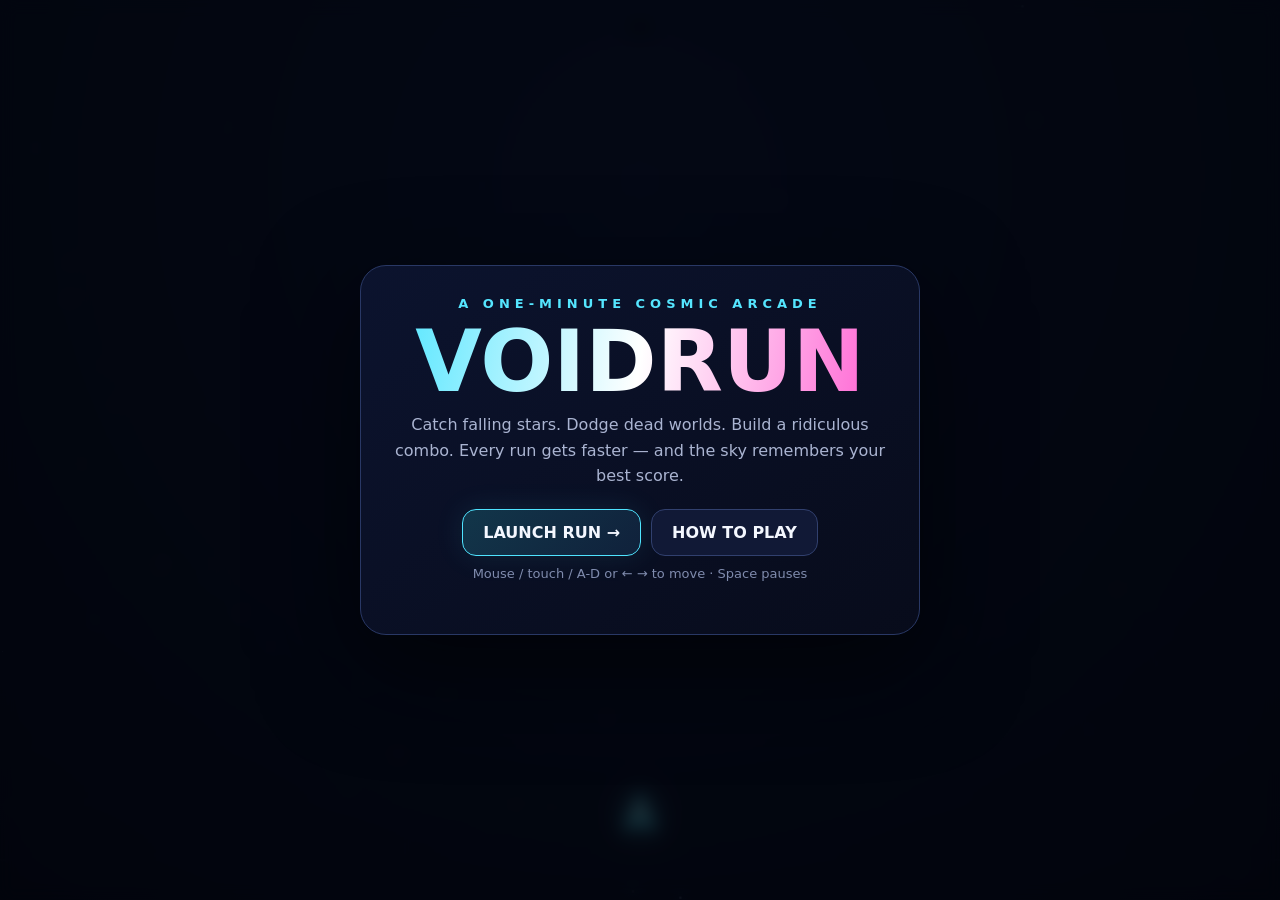
==== game/index.html @ e2cf2a39 "Add VOIDRUN browser game for GitHub Pages" ====
<!doctype html>
<html lang="en">
<head>
<meta charset="utf-8">
<meta name="viewport" content="width=device-width,initial-scale=1,maximum-scale=1,user-scalable=no">
<meta name="theme-color" content="#050816">
<title>VOIDRUN — Catch the Falling Sky</title>
<style>
:root{--bg:#050816;--panel:#0b1024;--line:#202b52;--text:#f4f7ff;--muted:#8994b8;--cyan:#55e6ff;--pink:#ff5fd2;--gold:#ffd166;--good:#61ff9a;}
*{box-sizing:border-box}html,body{margin:0;width:100%;height:100%;overflow:hidden;background:var(--bg);color:var(--text);font-family:Inter,ui-sans-serif,system-ui,-apple-system,Segoe UI,sans-serif;touch-action:none}button{font:inherit;color:inherit}
body{background:radial-gradient(circle at 50% 15%,#14214d 0,#080d21 35%,#050816 75%)}
canvas{position:fixed;inset:0;width:100%;height:100%}
#hud{position:fixed;inset:0;pointer-events:none;padding:18px;display:flex;justify-content:space-between;align-items:flex-start}
.stats{display:flex;gap:10px;flex-wrap:wrap}.stat{background:#080d1ddd;border:1px solid #24315b;border-radius:14px;padding:9px 13px;min-width:92px;backdrop-filter:blur(10px)}.stat small{display:block;color:var(--muted);font-size:10px;text-transform:uppercase;letter-spacing:1.5px}.stat b{font-size:18px}.right{text-align:right}.combo{color:var(--gold)}
#pause{pointer-events:auto;border:1px solid #31406e;background:#0a1025dd;border-radius:12px;padding:9px 12px;cursor:pointer}#pause:hover{border-color:var(--cyan)}
#overlay{position:fixed;inset:0;display:grid;place-items:center;padding:20px;background:#02040bd0;backdrop-filter:blur(8px);z-index:5}.card{width:min(560px,100%);background:linear-gradient(145deg,#0c1430f5,#080c1cf5);border:1px solid #293865;border-radius:26px;padding:30px;box-shadow:0 30px 100px #0008;text-align:center}.logo{font-weight:900;letter-spacing:5px;font-size:13px;color:var(--cyan)}h1{font-size:clamp(44px,11vw,86px);line-height:.9;margin:12px 0;background:linear-gradient(100deg,var(--cyan),#fff,var(--pink));-webkit-background-clip:text;color:transparent}h2{font-size:28px;margin:5px 0 10px}p{color:#aab4d1;line-height:1.6;margin:8px 0 20px}.tip{font-size:13px;color:#7f8bad}.buttons{display:flex;gap:10px;justify-content:center;flex-wrap:wrap}.btn{pointer-events:auto;border:1px solid #31406e;background:#111936;padding:13px 20px;border-radius:14px;font-weight:800;cursor:pointer}.btn.primary{border-color:#4fe4ff;background:linear-gradient(135deg,#12364a,#10213b);box-shadow:0 0 30px #55e6ff18}.btn:hover{transform:translateY(-1px);filter:brightness(1.15)}
#shop{display:none;position:fixed;right:18px;top:78px;width:min(330px,calc(100% - 36px));background:#080d1eee;border:1px solid #293865;border-radius:18px;padding:14px;z-index:4;backdrop-filter:blur(12px)}#shop h3{margin:2px 0 12px}.upgrade{display:flex;justify-content:space-between;align-items:center;gap:10px;padding:11px;border:1px solid #202d55;border-radius:13px;margin:7px 0;background:#0b1128}.upgrade small{display:block;color:var(--muted)}.upgrade button{border:1px solid #3c4d80;background:#111a38;border-radius:9px;padding:8px 10px;cursor:pointer}.upgrade button:disabled{opacity:.35;cursor:not-allowed}
#toast{position:fixed;left:50%;bottom:34px;transform:translate(-50%,20px);opacity:0;background:#0c1430ee;border:1px solid #344678;border-radius:999px;padding:10px 17px;z-index:8;transition:.25s;pointer-events:none}#toast.show{opacity:1;transform:translate(-50%,0)}
#mission{position:fixed;left:50%;top:18px;transform:translateX(-50%);font-size:12px;color:#9eabcc;background:#080d1dcc;border:1px solid #202d55;padding:8px 13px;border-radius:999px;z-index:2;pointer-events:none}.hidden{display:none!important}
@media(max-width:600px){#hud{padding:10px}.stat{min-width:74px;padding:7px 9px}.stat b{font-size:15px}.right{display:none}.card{padding:24px 18px}}
</style>
</head>
<body>
<canvas id="game"></canvas>
<div id="mission"></div>
<div id="hud" class="hidden">
 <div class="stats">
  <div class="stat"><small>Score</small><b id="score">0</b></div>
  <div class="stat"><small>Shards</small><b id="shards">0</b></div>
  <div class="stat"><small>Combo</small><b class="combo" id="combo">x1</b></div>
 </div>
 <div class="stats right">
  <div class="stat"><small>Best</small><b id="best">0</b></div>
  <button id="pause">Ⅱ</button>
 </div>
</div>
<div id="shop">
 <h3>⚡ Ship upgrades</h3>
 <div class="upgrade"><div><b>Magnet</b><small id="magText">pulls nearby shards</small></div><button id="magBtn"></button></div>
 <div class="upgrade"><div><b>Thrusters</b><small id="speedText">move faster</small></div><button id="speedBtn"></button></div>
 <div class="upgrade"><div><b>Shield</b><small id="shieldText">survive one asteroid</small></div><button id="shieldBtn"></button></div>
 <button class="btn" id="closeShop" style="width:100%;margin-top:7px">CLOSE</button>
</div>
<div id="overlay">
 <div class="card" id="menu">
  <div class="logo">A ONE-MINUTE COSMIC ARCADE</div><h1>VOIDRUN</h1>
  <p>Catch falling stars. Dodge dead worlds. Build a ridiculous combo. Every run gets faster — and the sky remembers your best score.</p>
  <div class="buttons"><button class="btn primary" id="start">LAUNCH RUN →</button><button class="btn" id="how">HOW TO PLAY</button></div>
  <p class="tip">Mouse / touch / A-D or ← → to move · Space pauses</p>
 </div>
 <div class="card hidden" id="howCard">
  <h2>How to play</h2><p>Move the little ship at the bottom. Collect <b style="color:#ffd166">gold stars</b> for points and <b style="color:#55e6ff">blue shards</b> for upgrades. Keep collecting without missing to grow your combo.</p><p>Pink comets are worth a lot. Red asteroids end the run unless your shield saves you. The longer you survive, the stranger the sky gets.</p><div class="buttons"><button class="btn primary" id="back">GOT IT</button></div>
 </div>
 <div class="card hidden" id="gameover">
  <div class="logo">RUN COMPLETE</div><h2 id="finalTitle">VOID COLLAPSED</h2><p id="finalStats"></p><div class="buttons"><button class="btn primary" id="again">RUN IT BACK →</button><button class="btn" id="gameShop">UPGRADES</button></div>
 </div>
</div>
<div id="toast"></div>
<script>
(() => {
'use strict';
const c=document.getElementById('game'),ctx=c.getContext('2d');
const $=id=>document.getElementById(id);
let W=innerWidth,H=innerHeight,dpr=1;
function resize(){dpr=Math.min(devicePixelRatio||1,2);W=innerWidth;H=innerHeight;c.width=W*dpr;c.height=H*dpr;c.style.width=W+'px';c.style.height=H+'px';ctx.setTransform(dpr,0,0,dpr,0,0)}addEventListener('resize',resize);resize();
const saved=JSON.parse(localStorage.getItem('voidrun-save')||'null')||{best:0,shards:0,up:{mag:0,speed:0,shield:0}};
let state='menu',score=0,runShards=0,combo=1,comboTimer=0,time=0,last=0,spawn=0,shake=0,flash=0,paused=false;
let ship={x:W/2,y:H-85,vx:0,r:18};let objects=[],particles=[],stars=[];let keys={left:false,right:false};
for(let i=0;i<130;i++)stars.push({x:Math.random()*W,y:Math.random()*H,z:.3+Math.random()*1.7,s:Math.random()*2+.4});
function save(){localStorage.setItem('voidrun-save',JSON.stringify(saved))}
function money(){return saved.shards+runShards}
function toast(t){$('toast').textContent=t;$('toast').classList.add('show');clearTimeout(toast.t);toast.t=setTimeout(()=>$('toast').classList.remove('show'),1600)}
function show(id){['menu','howCard','gameover'].forEach(x=>$(x).classList.add('hidden'));if(id)$(id).classList.remove('hidden')}
function reset(){score=0;runShards=0;combo=1;comboTimer=0;time=0;spawn=0;shake=0;flash=0;objects=[];particles=[];ship={x:W/2,y:H-85,vx:0,r:18};paused=false;updateHud()}
function start(){reset();state='play';$('overlay').style.display='none';$('hud').classList.remove('hidden');$('shop').style.display='none';last=performance.now();requestAnimationFrame(loop)}
function end(reason){state='over';saved.shards+=runShards;if(score>saved.best){saved.best=score;toast('NEW PERSONAL BEST ✦')}save();$('finalTitle').textContent=reason||'VOID COLLAPSED';$('finalStats').innerHTML=`<b>${score.toLocaleString()}</b> points · <b>${runShards}</b> shards · peak combo <b>x${combo}</b><br><span class="tip">Lifetime shards: ${saved.shards}</span>`;$('overlay').style.display='grid';show('gameover');$('hud').classList.add('hidden')}
function updateHud(){$('score').textContent=Math.floor(score).toLocaleString();$('shards').textContent=runShards;$('combo').textContent='x'+combo;$('best').textContent=saved.best.toLocaleString()}
function addParticle(x,y,color,n=8,pow=2){for(let i=0;i<n;i++){let a=Math.random()*Math.PI*2,v=Math.random()*pow+0.5;particles.push({x,y,vx:Math.cos(a)*v,vy:Math.sin(a)*v,life:1,color,size:Math.random()*3+1})}}
function spawnObject(){let r=Math.random(),type=r<.12?'comet':r<.27?'shard':r<.42?'asteroid':'star';let size=type==='asteroid'?17+Math.random()*12:type==='comet'?12:8+Math.random()*5;objects.push({type,x:25+Math.random()*(W-50),y:-35,size,vy:110+Math.random()*90+time*3,rot:Math.random()*7})}
function collect(o){let pts=o.type==='star'?10:o.type==='shard'?5: o.type==='comet'?50:0; if(o.type==='asteroid')return false;score+=pts*combo; if(o.type==='shard')runShards++; combo=Math.min(99,combo+1);comboTimer=2.2;addParticle(o.x,o.y,o.type==='comet'?'#ff5fd2':o.type==='shard'?'#55e6ff':'#ffd166',o.type==='comet'?20:10,3);flash=.12;return true}
function hit(){if(saved.up.shield>0){saved.up.shield=0;save();addParticle(ship.x,ship.y,'#61ff9a',30,5);flash=.35;shake=15;toast('SHIELD SAVED THE RUN');return}addParticle(ship.x,ship.y,'#ff5b6e',35,6);shake=25;end('SHIP LOST')}
function update(dt){time+=dt;let accel=1050*(1+saved.up.speed*.13);if(keys.left)ship.vx-=accel*dt;if(keys.right)ship.vx+=accel*dt;ship.vx*=Math.pow(.001,dt);ship.x+=ship.vx*dt;let lim=ship.r+5;ship.x=Math.max(lim,Math.min(W-lim,ship.x));
 spawn-=dt;let rate=Math.max(.18,.62-time*.0035);if(spawn<=0){spawn=rate;spawnObject();if(Math.random()<Math.min(.3,time/120))spawnObject()}
 for(let i=objects.length-1;i>=0;i--){let o=objects[i];o.y+=o.vy*dt;o.rot+=dt*2;let dx=o.x-ship.x,dy=o.y-ship.y,dist=Math.hypot(dx,dy),reach=ship.r+o.size+(o.type==='shard'?24*saved.up.mag:0);if(o.type==='shard'&&dist<80+saved.up.mag*28){o.x+=(ship.x-o.x)*dt*(2+saved.up.mag);o.y+=(ship.y-o.y)*dt*(2+saved.up.mag)}if(dist<reach){if(collect(o))objects.splice(i,1);else{objects.splice(i,1);hit();if(state!=='play')return}}else if(o.y>H+50){objects.splice(i,1);if(o.type!=='asteroid'){combo=Math.max(1,combo-2);comboTimer=0}}}
 if(comboTimer>0)comboTimer-=dt;else combo=Math.max(1,combo-1);flash=Math.max(0,flash-dt);shake*=Math.pow(.01,dt);for(let i=particles.length-1;i>=0;i--){let p=particles[i];p.x+=p.vx*dt*50;p.y+=p.vy*dt*50;p.vy+=.04;p.life-=dt*1.7;if(p.life<=0)particles.splice(i,1)}updateHud();
 if(Math.floor(time)%15===0&&Math.floor((time-dt)%15)!==Math.floor(time)){score+=combo*5;toast('SURVIVAL BONUS +'+combo*5)}
}
function draw(){ctx.save();if(shake>1)ctx.translate((Math.random()-.5)*shake,(Math.random()-.5)*shake);ctx.fillStyle='#050816';ctx.fillRect(-30,-30,W+60,H+60);
 let g=ctx.createRadialGradient(W/2,H*.2,10,W/2,H*.2,Math.max(W,H)*.8);g.addColorStop(0,'#111d46');g.addColorStop(1,'#050816');ctx.fillStyle=g;ctx.fillRect(-30,-30,W+60,H+60);
 for(const s of stars){s.y+=s.z*.18;if(s.y>H)s.y=0;ctx.globalAlpha=.25+s.z*.25;ctx.fillStyle='#b9c8ff';ctx.fillRect(s.x,s.y,s.s,s.s)}ctx.globalAlpha=1;
 ctx.strokeStyle='#182348';ctx.lineWidth=1;ctx.globalAlpha=.25;for(let y=H*.65;y<H;y+=55){ctx.beginPath();ctx.moveTo(0,y);ctx.lineTo(W,y);ctx.stroke()}ctx.globalAlpha=1;
 for(const o of objects){ctx.save();ctx.translate(o.x,o.y);ctx.rotate(o.rot);if(o.type==='star'){ctx.fillStyle='#ffd166';ctx.shadowBlur=18;ctx.shadowColor='#ffd166';star(0,0,o.size,5)}else if(o.type==='shard'){ctx.fillStyle='#55e6ff';ctx.shadowBlur=18;ctx.shadowColor='#55e6ff';ctx.beginPath();ctx.moveTo(0,-o.size);ctx.lineTo(o.size*.65,0);ctx.lineTo(0,o.size);ctx.lineTo(-o.size*.65,0);ctx.fill()}else if(o.type==='comet'){ctx.fillStyle='#ff5fd2';ctx.shadowBlur=25;ctx.shadowColor='#ff5fd2';ctx.beginPath();ctx.arc(0,0,o.size,0,7);ctx.fill();ctx.globalAlpha=.35;ctx.beginPath();ctx.moveTo(-o.size,0);ctx.lineTo(-o.size*5,0);ctx.lineWidth=o.size*.7;ctx.strokeStyle='#ff5fd2';ctx.stroke()}else{ctx.fillStyle='#d94d65';ctx.shadowBlur=14;ctx.shadowColor='#d94d65';ctx.beginPath();for(let i=0;i<8;i++){let a=i*Math.PI/4,r=o.size*(.75+Math.random()*.25);ctx.lineTo(Math.cos(a)*r,Math.sin(a)*r)}ctx.closePath();ctx.fill()}ctx.restore()}
 for(const p of particles){ctx.globalAlpha=Math.max(0,p.life);ctx.fillStyle=p.color;ctx.beginPath();ctx.arc(p.x,p.y,p.size*p.life,0,7);ctx.fill()}ctx.globalAlpha=1;
 // ship
 ctx.save();ctx.translate(ship.x,ship.y);let pulse=1+Math.sin(performance.now()/90)*.08;ctx.shadowBlur=25;ctx.shadowColor='#55e6ff';ctx.fillStyle='#55e6ff';ctx.beginPath();ctx.moveTo(0,-22*pulse);ctx.lineTo(17,16);ctx.lineTo(0,10);ctx.lineTo(-17,16);ctx.closePath();ctx.fill();ctx.fillStyle='#fff';ctx.beginPath();ctx.arc(0,-4,5,0,7);ctx.fill();ctx.fillStyle='#0b1632';ctx.beginPath();ctx.arc(0,-4,2,0,7);ctx.fill();ctx.restore();
 if(combo>1){ctx.font='800 16px system-ui';ctx.textAlign='center';ctx.fillStyle='#ffd166';ctx.fillText('COMBO x'+combo,W/2,H-28)}ctx.restore();if(flash){ctx.fillStyle=`rgba(255,255,255,${flash*.22})`;ctx.fillRect(0,0,W,H)}
}
function star(x,y,r,n){ctx.beginPath();for(let i=0;i<n*2;i++){let rr=i%2?r:r*.4,a=i*Math.PI/n-Math.PI/2;ctx.lineTo(x+Math.cos(a)*rr,y+Math.sin(a)*rr)}ctx.closePath();ctx.fill()}
function loop(now){if(state!=='play')return;let dt=Math.min(.033,(now-last)/1000);last=now;if(!paused)update(dt);draw();requestAnimationFrame(loop)}
function togglePause(){if(state!=='play')return;paused=!paused;toast(paused?'PAUSED':'RESUMED')}
function shop(){let s=saved.up;const costs={mag:25+50*s.mag,speed:35+60*s.speed,shield:100};$('shop').style.display='block';$('magText').textContent=`level ${s.mag} · bigger pull`;$('speedText').textContent=`level ${s.speed} · faster steering`;$('shieldText').textContent=s.shield?'READY':'single-use protection';for(const [id,key] of [['mag','mag'],['speed','speed'],['shield','shield']]){let b=$(id+'Btn');let cost=key==='shield'?100:costs[key];b.textContent=key==='shield'?(s.shield?'ACTIVE':'100 ✦'):(cost+' ✦');b.disabled=key==='shield'?s.shield>0:s[key]>=8||saved.shards<cost}}
function buy(k){let s=saved.up,c=k==='shield'?100:(k==='mag'?25+50*s.mag:35+60*s.speed);if(k==='shield'&&s.shield)return;if(saved.shards<c)return toast('Need '+c+' lifetime shards');saved.shards-=c;if(k==='shield')s.shield=1;else s[k]++;save();shop();toast('UPGRADE INSTALLED ✦')}
addEventListener('keydown',e=>{if(e.code==='ArrowLeft'||e.code==='KeyA')keys.left=true;if(e.code==='ArrowRight'||e.code==='KeyD')keys.right=true;if(e.code==='Space'){e.preventDefault();togglePause()}if(e.code==='Escape')$('shop').style.display='none'});addEventListener('keyup',e=>{if(e.code==='ArrowLeft'||e.code==='KeyA')keys.left=false;if(e.code==='ArrowRight'||e.code==='KeyD')keys.right=false});
let pointer=false;addEventListener('pointermove',e=>{if(state!=='play')return;pointer=true;ship.x+=(e.clientX-ship.x)*.18});
$('start').onclick=start;$('again').onclick=start;$('how').onclick=()=>show('howCard');$('back').onclick=()=>show('menu');$('pause').onclick=togglePause;$('gameShop').onclick=()=>{show('gameover');shop()};$('closeShop').onclick=()=>$('shop').style.display='none';$('magBtn').onclick=()=>buy('mag');$('speedBtn').onclick=()=>buy('speed');$('shieldBtn').onclick=()=>buy('shield');
$('gameover').addEventListener('click',e=>e.stopPropagation());
// Ambient preview
function menuLoop(){if(state==='menu'||state==='over'){draw();requestAnimationFrame(menuLoop)}}menuLoop();
})();
</script>
</body>
</html>
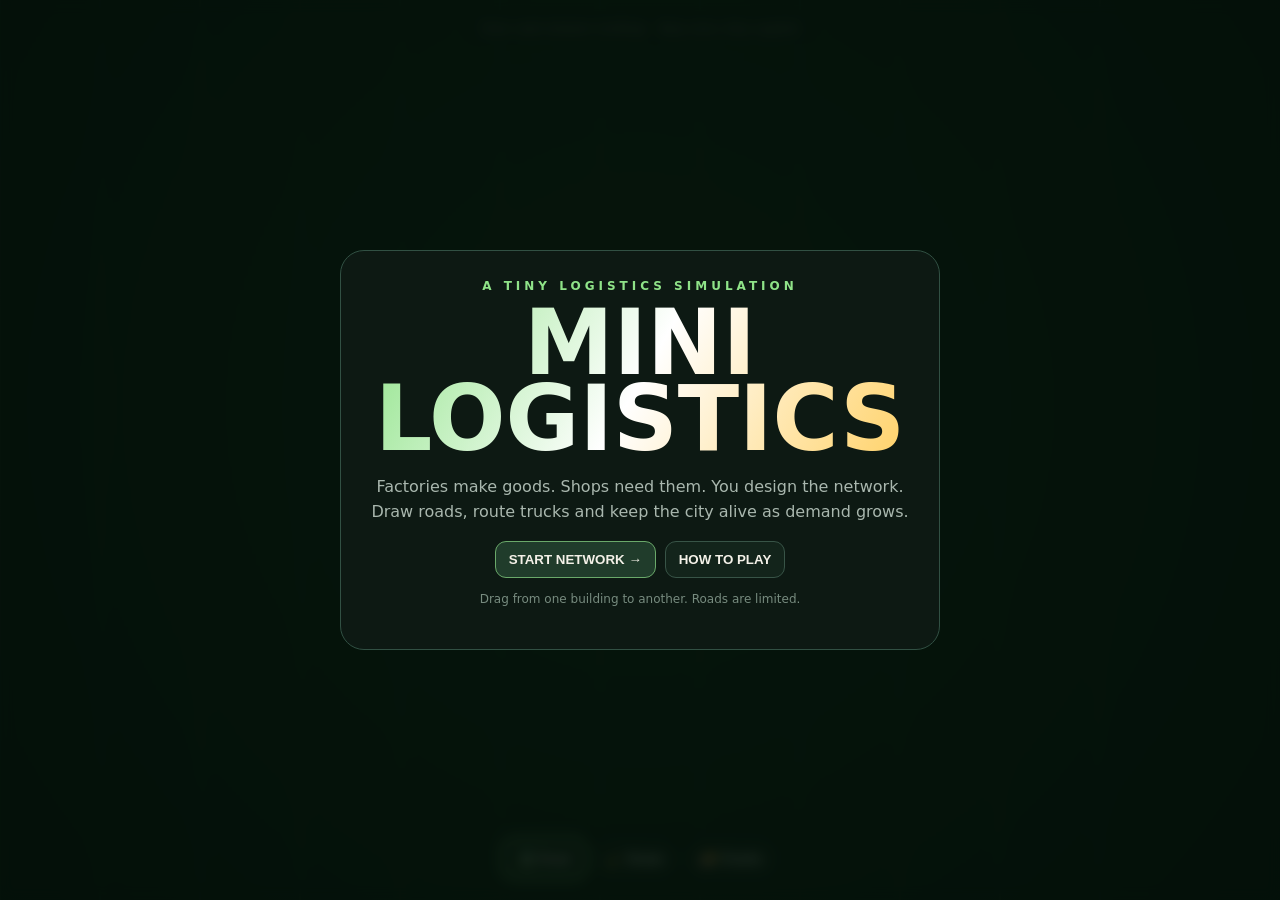
==== commit 4019726e: "Build Mini Logistics browser game" ====
--- a/game/index.html
+++ b/game/index.html
@@ -1,112 +1 @@
-<!doctype html>
-<html lang="en">
-<head>
-<meta charset="utf-8">
-<meta name="viewport" content="width=device-width,initial-scale=1,maximum-scale=1,user-scalable=no">
-<meta name="theme-color" content="#050816">
-<title>VOIDRUN — Catch the Falling Sky</title>
-<style>
-:root{--bg:#050816;--panel:#0b1024;--line:#202b52;--text:#f4f7ff;--muted:#8994b8;--cyan:#55e6ff;--pink:#ff5fd2;--gold:#ffd166;--good:#61ff9a;}
-*{box-sizing:border-box}html,body{margin:0;width:100%;height:100%;overflow:hidden;background:var(--bg);color:var(--text);font-family:Inter,ui-sans-serif,system-ui,-apple-system,Segoe UI,sans-serif;touch-action:none}button{font:inherit;color:inherit}
-body{background:radial-gradient(circle at 50% 15%,#14214d 0,#080d21 35%,#050816 75%)}
-canvas{position:fixed;inset:0;width:100%;height:100%}
-#hud{position:fixed;inset:0;pointer-events:none;padding:18px;display:flex;justify-content:space-between;align-items:flex-start}
-.stats{display:flex;gap:10px;flex-wrap:wrap}.stat{background:#080d1ddd;border:1px solid #24315b;border-radius:14px;padding:9px 13px;min-width:92px;backdrop-filter:blur(10px)}.stat small{display:block;color:var(--muted);font-size:10px;text-transform:uppercase;letter-spacing:1.5px}.stat b{font-size:18px}.right{text-align:right}.combo{color:var(--gold)}
-#pause{pointer-events:auto;border:1px solid #31406e;background:#0a1025dd;border-radius:12px;padding:9px 12px;cursor:pointer}#pause:hover{border-color:var(--cyan)}
-#overlay{position:fixed;inset:0;display:grid;place-items:center;padding:20px;background:#02040bd0;backdrop-filter:blur(8px);z-index:5}.card{width:min(560px,100%);background:linear-gradient(145deg,#0c1430f5,#080c1cf5);border:1px solid #293865;border-radius:26px;padding:30px;box-shadow:0 30px 100px #0008;text-align:center}.logo{font-weight:900;letter-spacing:5px;font-size:13px;color:var(--cyan)}h1{font-size:clamp(44px,11vw,86px);line-height:.9;margin:12px 0;background:linear-gradient(100deg,var(--cyan),#fff,var(--pink));-webkit-background-clip:text;color:transparent}h2{font-size:28px;margin:5px 0 10px}p{color:#aab4d1;line-height:1.6;margin:8px 0 20px}.tip{font-size:13px;color:#7f8bad}.buttons{display:flex;gap:10px;justify-content:center;flex-wrap:wrap}.btn{pointer-events:auto;border:1px solid #31406e;background:#111936;padding:13px 20px;border-radius:14px;font-weight:800;cursor:pointer}.btn.primary{border-color:#4fe4ff;background:linear-gradient(135deg,#12364a,#10213b);box-shadow:0 0 30px #55e6ff18}.btn:hover{transform:translateY(-1px);filter:brightness(1.15)}
-#shop{display:none;position:fixed;right:18px;top:78px;width:min(330px,calc(100% - 36px));background:#080d1eee;border:1px solid #293865;border-radius:18px;padding:14px;z-index:4;backdrop-filter:blur(12px)}#shop h3{margin:2px 0 12px}.upgrade{display:flex;justify-content:space-between;align-items:center;gap:10px;padding:11px;border:1px solid #202d55;border-radius:13px;margin:7px 0;background:#0b1128}.upgrade small{display:block;color:var(--muted)}.upgrade button{border:1px solid #3c4d80;background:#111a38;border-radius:9px;padding:8px 10px;cursor:pointer}.upgrade button:disabled{opacity:.35;cursor:not-allowed}
-#toast{position:fixed;left:50%;bottom:34px;transform:translate(-50%,20px);opacity:0;background:#0c1430ee;border:1px solid #344678;border-radius:999px;padding:10px 17px;z-index:8;transition:.25s;pointer-events:none}#toast.show{opacity:1;transform:translate(-50%,0)}
-#mission{position:fixed;left:50%;top:18px;transform:translateX(-50%);font-size:12px;color:#9eabcc;background:#080d1dcc;border:1px solid #202d55;padding:8px 13px;border-radius:999px;z-index:2;pointer-events:none}.hidden{display:none!important}
-@media(max-width:600px){#hud{padding:10px}.stat{min-width:74px;padding:7px 9px}.stat b{font-size:15px}.right{display:none}.card{padding:24px 18px}}
-</style>
-</head>
-<body>
-<canvas id="game"></canvas>
-<div id="mission"></div>
-<div id="hud" class="hidden">
- <div class="stats">
-  <div class="stat"><small>Score</small><b id="score">0</b></div>
-  <div class="stat"><small>Shards</small><b id="shards">0</b></div>
-  <div class="stat"><small>Combo</small><b class="combo" id="combo">x1</b></div>
- </div>
- <div class="stats right">
-  <div class="stat"><small>Best</small><b id="best">0</b></div>
-  <button id="pause">Ⅱ</button>
- </div>
-</div>
-<div id="shop">
- <h3>⚡ Ship upgrades</h3>
- <div class="upgrade"><div><b>Magnet</b><small id="magText">pulls nearby shards</small></div><button id="magBtn"></button></div>
- <div class="upgrade"><div><b>Thrusters</b><small id="speedText">move faster</small></div><button id="speedBtn"></button></div>
- <div class="upgrade"><div><b>Shield</b><small id="shieldText">survive one asteroid</small></div><button id="shieldBtn"></button></div>
- <button class="btn" id="closeShop" style="width:100%;margin-top:7px">CLOSE</button>
-</div>
-<div id="overlay">
- <div class="card" id="menu">
-  <div class="logo">A ONE-MINUTE COSMIC ARCADE</div><h1>VOIDRUN</h1>
-  <p>Catch falling stars. Dodge dead worlds. Build a ridiculous combo. Every run gets faster — and the sky remembers your best score.</p>
-  <div class="buttons"><button class="btn primary" id="start">LAUNCH RUN →</button><button class="btn" id="how">HOW TO PLAY</button></div>
-  <p class="tip">Mouse / touch / A-D or ← → to move · Space pauses</p>
- </div>
- <div class="card hidden" id="howCard">
-  <h2>How to play</h2><p>Move the little ship at the bottom. Collect <b style="color:#ffd166">gold stars</b> for points and <b style="color:#55e6ff">blue shards</b> for upgrades. Keep collecting without missing to grow your combo.</p><p>Pink comets are worth a lot. Red asteroids end the run unless your shield saves you. The longer you survive, the stranger the sky gets.</p><div class="buttons"><button class="btn primary" id="back">GOT IT</button></div>
- </div>
- <div class="card hidden" id="gameover">
-  <div class="logo">RUN COMPLETE</div><h2 id="finalTitle">VOID COLLAPSED</h2><p id="finalStats"></p><div class="buttons"><button class="btn primary" id="again">RUN IT BACK →</button><button class="btn" id="gameShop">UPGRADES</button></div>
- </div>
-</div>
-<div id="toast"></div>
-<script>
-(() => {
-'use strict';
-const c=document.getElementById('game'),ctx=c.getContext('2d');
-const $=id=>document.getElementById(id);
-let W=innerWidth,H=innerHeight,dpr=1;
-function resize(){dpr=Math.min(devicePixelRatio||1,2);W=innerWidth;H=innerHeight;c.width=W*dpr;c.height=H*dpr;c.style.width=W+'px';c.style.height=H+'px';ctx.setTransform(dpr,0,0,dpr,0,0)}addEventListener('resize',resize);resize();
-const saved=JSON.parse(localStorage.getItem('voidrun-save')||'null')||{best:0,shards:0,up:{mag:0,speed:0,shield:0}};
-let state='menu',score=0,runShards=0,combo=1,comboTimer=0,time=0,last=0,spawn=0,shake=0,flash=0,paused=false;
-let ship={x:W/2,y:H-85,vx:0,r:18};let objects=[],particles=[],stars=[];let keys={left:false,right:false};
-for(let i=0;i<130;i++)stars.push({x:Math.random()*W,y:Math.random()*H,z:.3+Math.random()*1.7,s:Math.random()*2+.4});
-function save(){localStorage.setItem('voidrun-save',JSON.stringify(saved))}
-function money(){return saved.shards+runShards}
-function toast(t){$('toast').textContent=t;$('toast').classList.add('show');clearTimeout(toast.t);toast.t=setTimeout(()=>$('toast').classList.remove('show'),1600)}
-function show(id){['menu','howCard','gameover'].forEach(x=>$(x).classList.add('hidden'));if(id)$(id).classList.remove('hidden')}
-function reset(){score=0;runShards=0;combo=1;comboTimer=0;time=0;spawn=0;shake=0;flash=0;objects=[];particles=[];ship={x:W/2,y:H-85,vx:0,r:18};paused=false;updateHud()}
-function start(){reset();state='play';$('overlay').style.display='none';$('hud').classList.remove('hidden');$('shop').style.display='none';last=performance.now();requestAnimationFrame(loop)}
-function end(reason){state='over';saved.shards+=runShards;if(score>saved.best){saved.best=score;toast('NEW PERSONAL BEST ✦')}save();$('finalTitle').textContent=reason||'VOID COLLAPSED';$('finalStats').innerHTML=`<b>${score.toLocaleString()}</b> points · <b>${runShards}</b> shards · peak combo <b>x${combo}</b><br><span class="tip">Lifetime shards: ${saved.shards}</span>`;$('overlay').style.display='grid';show('gameover');$('hud').classList.add('hidden')}
-function updateHud(){$('score').textContent=Math.floor(score).toLocaleString();$('shards').textContent=runShards;$('combo').textContent='x'+combo;$('best').textContent=saved.best.toLocaleString()}
-function addParticle(x,y,color,n=8,pow=2){for(let i=0;i<n;i++){let a=Math.random()*Math.PI*2,v=Math.random()*pow+0.5;particles.push({x,y,vx:Math.cos(a)*v,vy:Math.sin(a)*v,life:1,color,size:Math.random()*3+1})}}
-function spawnObject(){let r=Math.random(),type=r<.12?'comet':r<.27?'shard':r<.42?'asteroid':'star';let size=type==='asteroid'?17+Math.random()*12:type==='comet'?12:8+Math.random()*5;objects.push({type,x:25+Math.random()*(W-50),y:-35,size,vy:110+Math.random()*90+time*3,rot:Math.random()*7})}
-function collect(o){let pts=o.type==='star'?10:o.type==='shard'?5: o.type==='comet'?50:0; if(o.type==='asteroid')return false;score+=pts*combo; if(o.type==='shard')runShards++; combo=Math.min(99,combo+1);comboTimer=2.2;addParticle(o.x,o.y,o.type==='comet'?'#ff5fd2':o.type==='shard'?'#55e6ff':'#ffd166',o.type==='comet'?20:10,3);flash=.12;return true}
-function hit(){if(saved.up.shield>0){saved.up.shield=0;save();addParticle(ship.x,ship.y,'#61ff9a',30,5);flash=.35;shake=15;toast('SHIELD SAVED THE RUN');return}addParticle(ship.x,ship.y,'#ff5b6e',35,6);shake=25;end('SHIP LOST')}
-function update(dt){time+=dt;let accel=1050*(1+saved.up.speed*.13);if(keys.left)ship.vx-=accel*dt;if(keys.right)ship.vx+=accel*dt;ship.vx*=Math.pow(.001,dt);ship.x+=ship.vx*dt;let lim=ship.r+5;ship.x=Math.max(lim,Math.min(W-lim,ship.x));
- spawn-=dt;let rate=Math.max(.18,.62-time*.0035);if(spawn<=0){spawn=rate;spawnObject();if(Math.random()<Math.min(.3,time/120))spawnObject()}
- for(let i=objects.length-1;i>=0;i--){let o=objects[i];o.y+=o.vy*dt;o.rot+=dt*2;let dx=o.x-ship.x,dy=o.y-ship.y,dist=Math.hypot(dx,dy),reach=ship.r+o.size+(o.type==='shard'?24*saved.up.mag:0);if(o.type==='shard'&&dist<80+saved.up.mag*28){o.x+=(ship.x-o.x)*dt*(2+saved.up.mag);o.y+=(ship.y-o.y)*dt*(2+saved.up.mag)}if(dist<reach){if(collect(o))objects.splice(i,1);else{objects.splice(i,1);hit();if(state!=='play')return}}else if(o.y>H+50){objects.splice(i,1);if(o.type!=='asteroid'){combo=Math.max(1,combo-2);comboTimer=0}}}
- if(comboTimer>0)comboTimer-=dt;else combo=Math.max(1,combo-1);flash=Math.max(0,flash-dt);shake*=Math.pow(.01,dt);for(let i=particles.length-1;i>=0;i--){let p=particles[i];p.x+=p.vx*dt*50;p.y+=p.vy*dt*50;p.vy+=.04;p.life-=dt*1.7;if(p.life<=0)particles.splice(i,1)}updateHud();
- if(Math.floor(time)%15===0&&Math.floor((time-dt)%15)!==Math.floor(time)){score+=combo*5;toast('SURVIVAL BONUS +'+combo*5)}
-}
-function draw(){ctx.save();if(shake>1)ctx.translate((Math.random()-.5)*shake,(Math.random()-.5)*shake);ctx.fillStyle='#050816';ctx.fillRect(-30,-30,W+60,H+60);
- let g=ctx.createRadialGradient(W/2,H*.2,10,W/2,H*.2,Math.max(W,H)*.8);g.addColorStop(0,'#111d46');g.addColorStop(1,'#050816');ctx.fillStyle=g;ctx.fillRect(-30,-30,W+60,H+60);
- for(const s of stars){s.y+=s.z*.18;if(s.y>H)s.y=0;ctx.globalAlpha=.25+s.z*.25;ctx.fillStyle='#b9c8ff';ctx.fillRect(s.x,s.y,s.s,s.s)}ctx.globalAlpha=1;
- ctx.strokeStyle='#182348';ctx.lineWidth=1;ctx.globalAlpha=.25;for(let y=H*.65;y<H;y+=55){ctx.beginPath();ctx.moveTo(0,y);ctx.lineTo(W,y);ctx.stroke()}ctx.globalAlpha=1;
- for(const o of objects){ctx.save();ctx.translate(o.x,o.y);ctx.rotate(o.rot);if(o.type==='star'){ctx.fillStyle='#ffd166';ctx.shadowBlur=18;ctx.shadowColor='#ffd166';star(0,0,o.size,5)}else if(o.type==='shard'){ctx.fillStyle='#55e6ff';ctx.shadowBlur=18;ctx.shadowColor='#55e6ff';ctx.beginPath();ctx.moveTo(0,-o.size);ctx.lineTo(o.size*.65,0);ctx.lineTo(0,o.size);ctx.lineTo(-o.size*.65,0);ctx.fill()}else if(o.type==='comet'){ctx.fillStyle='#ff5fd2';ctx.shadowBlur=25;ctx.shadowColor='#ff5fd2';ctx.beginPath();ctx.arc(0,0,o.size,0,7);ctx.fill();ctx.globalAlpha=.35;ctx.beginPath();ctx.moveTo(-o.size,0);ctx.lineTo(-o.size*5,0);ctx.lineWidth=o.size*.7;ctx.strokeStyle='#ff5fd2';ctx.stroke()}else{ctx.fillStyle='#d94d65';ctx.shadowBlur=14;ctx.shadowColor='#d94d65';ctx.beginPath();for(let i=0;i<8;i++){let a=i*Math.PI/4,r=o.size*(.75+Math.random()*.25);ctx.lineTo(Math.cos(a)*r,Math.sin(a)*r)}ctx.closePath();ctx.fill()}ctx.restore()}
- for(const p of particles){ctx.globalAlpha=Math.max(0,p.life);ctx.fillStyle=p.color;ctx.beginPath();ctx.arc(p.x,p.y,p.size*p.life,0,7);ctx.fill()}ctx.globalAlpha=1;
- // ship
- ctx.save();ctx.translate(ship.x,ship.y);let pulse=1+Math.sin(performance.now()/90)*.08;ctx.shadowBlur=25;ctx.shadowColor='#55e6ff';ctx.fillStyle='#55e6ff';ctx.beginPath();ctx.moveTo(0,-22*pulse);ctx.lineTo(17,16);ctx.lineTo(0,10);ctx.lineTo(-17,16);ctx.closePath();ctx.fill();ctx.fillStyle='#fff';ctx.beginPath();ctx.arc(0,-4,5,0,7);ctx.fill();ctx.fillStyle='#0b1632';ctx.beginPath();ctx.arc(0,-4,2,0,7);ctx.fill();ctx.restore();
- if(combo>1){ctx.font='800 16px system-ui';ctx.textAlign='center';ctx.fillStyle='#ffd166';ctx.fillText('COMBO x'+combo,W/2,H-28)}ctx.restore();if(flash){ctx.fillStyle=`rgba(255,255,255,${flash*.22})`;ctx.fillRect(0,0,W,H)}
-}
-function star(x,y,r,n){ctx.beginPath();for(let i=0;i<n*2;i++){let rr=i%2?r:r*.4,a=i*Math.PI/n-Math.PI/2;ctx.lineTo(x+Math.cos(a)*rr,y+Math.sin(a)*rr)}ctx.closePath();ctx.fill()}
-function loop(now){if(state!=='play')return;let dt=Math.min(.033,(now-last)/1000);last=now;if(!paused)update(dt);draw();requestAnimationFrame(loop)}
-function togglePause(){if(state!=='play')return;paused=!paused;toast(paused?'PAUSED':'RESUMED')}
-function shop(){let s=saved.up;const costs={mag:25+50*s.mag,speed:35+60*s.speed,shield:100};$('shop').style.display='block';$('magText').textContent=`level ${s.mag} · bigger pull`;$('speedText').textContent=`level ${s.speed} · faster steering`;$('shieldText').textContent=s.shield?'READY':'single-use protection';for(const [id,key] of [['mag','mag'],['speed','speed'],['shield','shield']]){let b=$(id+'Btn');let cost=key==='shield'?100:costs[key];b.textContent=key==='shield'?(s.shield?'ACTIVE':'100 ✦'):(cost+' ✦');b.disabled=key==='shield'?s.shield>0:s[key]>=8||saved.shards<cost}}
-function buy(k){let s=saved.up,c=k==='shield'?100:(k==='mag'?25+50*s.mag:35+60*s.speed);if(k==='shield'&&s.shield)return;if(saved.shards<c)return toast('Need '+c+' lifetime shards');saved.shards-=c;if(k==='shield')s.shield=1;else s[k]++;save();shop();toast('UPGRADE INSTALLED ✦')}
-addEventListener('keydown',e=>{if(e.code==='ArrowLeft'||e.code==='KeyA')keys.left=true;if(e.code==='ArrowRight'||e.code==='KeyD')keys.right=true;if(e.code==='Space'){e.preventDefault();togglePause()}if(e.code==='Escape')$('shop').style.display='none'});addEventListener('keyup',e=>{if(e.code==='ArrowLeft'||e.code==='KeyA')keys.left=false;if(e.code==='ArrowRight'||e.code==='KeyD')keys.right=false});
-let pointer=false;addEventListener('pointermove',e=>{if(state!=='play')return;pointer=true;ship.x+=(e.clientX-ship.x)*.18});
-$('start').onclick=start;$('again').onclick=start;$('how').onclick=()=>show('howCard');$('back').onclick=()=>show('menu');$('pause').onclick=togglePause;$('gameShop').onclick=()=>{show('gameover');shop()};$('closeShop').onclick=()=>$('shop').style.display='none';$('magBtn').onclick=()=>buy('mag');$('speedBtn').onclick=()=>buy('speed');$('shieldBtn').onclick=()=>buy('shield');
-$('gameover').addEventListener('click',e=>e.stopPropagation());
-// Ambient preview
-function menuLoop(){if(state==='menu'||state==='over'){draw();requestAnimationFrame(menuLoop)}}menuLoop();
-})();
-</script>
-</body>
-</html>+<!doctype html><html lang="en"><head><meta charset="utf-8"><meta name="viewport" content="width=device-width,initial-scale=1,maximum-scale=1,user-scalable=no"><title>MINI LOGISTICS — Build the network</title><style>:root{--bg:#08120e;--panel:#0e1b14;--line:#294137;--text:#f4f1e8;--muted:#91a397;--green:#8fe388;--yellow:#ffd166;--red:#ff6b6b}*{box-sizing:border-box}html,body{margin:0;width:100%;height:100%;overflow:hidden;background:var(--bg);color:var(--text);font-family:system-ui,sans-serif;touch-action:none}canvas{position:fixed;inset:0;width:100%;height:100%}.hidden{display:none!important}.btn{border:1px solid #385447;background:#13241b;color:var(--text);border-radius:11px;padding:10px 13px;font-weight:800;cursor:pointer}.primary{background:#203c2b;border-color:#6aa96a}#hud{position:fixed;inset:0;padding:14px;display:flex;justify-content:space-between;align-items:flex-start;pointer-events:none}.group{display:flex;gap:8px;flex-wrap:wrap}.stat{background:#0b1711ee;border:1px solid #294137;border-radius:12px;padding:8px 12px;min-width:82px}.stat small{display:block;color:var(--muted);font-size:9px;text-transform:uppercase;letter-spacing:1px}.stat b{font-size:16px}.right{pointer-events:auto}#tools{position:fixed;left:50%;bottom:15px;transform:translateX(-50%);display:flex;gap:7px;padding:7px;background:#0b1711ee;border:1px solid #294137;border-radius:15px;z-index:3}.selected{outline:2px solid var(--green)}#overlay{position:fixed;inset:0;display:grid;place-items:center;padding:18px;background:#031008cc;backdrop-filter:blur(7px);z-index:5}.card{width:min(600px,100%);background:#0e1b14f5;border:1px solid #315043;border-radius:24px;padding:28px;text-align:center}.logo{font-size:12px;letter-spacing:4px;color:var(--green);font-weight:900}h1{font-size:clamp(48px,12vw,90px);line-height:.85;margin:12px 0;background:linear-gradient(120deg,#8fe388,#fff,#ffd166);-webkit-background-clip:text;color:transparent}p{color:#a9b7ae;line-height:1.6}.actions{display:flex;justify-content:center;gap:9px;flex-wrap:wrap}#shop{display:none;position:fixed;right:15px;top:72px;width:min(340px,calc(100% - 30px));background:#0b1711f5;border:1px solid #315043;border-radius:17px;padding:14px;z-index:4}.upgrade{display:flex;justify-content:space-between;gap:10px;align-items:center;border:1px solid #263d31;padding:10px;border-radius:11px;margin:7px 0}.upgrade small{display:block;color:var(--muted)}.upgrade button{background:#14271c;border:1px solid #3b5948;border-radius:9px;padding:8px;color:white}#toast{position:fixed;left:50%;bottom:78px;transform:translate(-50%,15px);opacity:0;background:#102017;border:1px solid #3a5b49;padding:9px 15px;border-radius:999px;z-index:8;transition:.2s;pointer-events:none}#toast.show{opacity:1;transform:translate(-50%,0)}#hint{position:fixed;left:50%;top:14px;transform:translateX(-50%);background:#0b1711dd;border:1px solid #294137;border-radius:999px;padding:7px 12px;color:#a9b7ae;font-size:11px;z-index:2;pointer-events:none}@media(max-width:650px){.stat{min-width:65px;padding:7px 9px}.right .stat{display:none}#tools button{min-width:60px;padding:9px 7px;font-size:11px}}</style></head><body><canvas id="game"></canvas><div id="hint">Draw roads between buildings · Keep every shop supplied</div><div id="hud" class="hidden"><div class="group"><div class="stat"><small>Cash</small><b id="cash">$100</b></div><div class="stat"><small>Deliveries</small><b id="deliveries">0</b></div><div class="stat"><small>Week</small><b id="week">1</b></div></div><div class="group right"><div class="stat"><small>Best</small><b id="best">0</b></div><button class="btn" id="pause">Ⅱ</button><button class="btn" id="shopBtn">UPGRADES</button></div></div><div id="tools"><button class="btn selected" id="roadTool">🛣️ Road</button><button class="btn" id="eraseTool">🧹 Erase</button><button class="btn" id="truckTool">🚚 Trucks</button></div><div id="shop"><h3>Network upgrades</h3><div class="upgrade"><div><b>Expressway</b><small>Trucks travel faster</small></div><button id="speedBuy">60 $</button></div><div class="upgrade"><div><b>Warehouse</b><small>+3 active trucks</small></div><button id="truckBuy">80 $</button></div><div class="upgrade"><div><b>Highway budget</b><small>+10 road tiles</small></div><button id="roadBuy">45 $</button></div><button class="btn" id="closeShop" style="width:100%;margin-top:7px">CLOSE</button></div><div id="overlay"><div class="card" id="menu"><div class="logo">A TINY LOGISTICS SIMULATION</div><h1>MINI<br>LOGISTICS</h1><p>Factories make goods. Shops need them. You design the network. Draw roads, route trucks and keep the city alive as demand grows.</p><div class="actions"><button class="btn primary" id="start">START NETWORK →</button><button class="btn" id="how">HOW TO PLAY</button></div><p style="font-size:12px;color:#778b7f">Drag from one building to another. Roads are limited.</p></div><div class="card hidden" id="howCard"><h2>Build the network</h2><p>🏭 <b>Factories</b> supply goods. 🏪 <b>Shops</b> consume them. Connect factories to shops with roads. Trucks automatically use connected routes.</p><p>Every shop has a demand meter. If it reaches 100%, you lose cash. Deliveries earn money. Every week brings more buildings and more pressure.</p><button class="btn primary" id="back">LET'S GO</button></div><div class="card hidden" id="over"><div class="logo">NETWORK COLLAPSED</div><h2>CITY SHUT DOWN</h2><p id="overText"></p><button class="btn primary" id="again">REBUILD →</button></div></div><div id="toast"></div><script>(()=>{const c=document.getElementById('game'),ctx=c.getContext('2d'),$=i=>document.getElementById(i);let W=innerWidth,H=innerHeight,dpr=1;function resize(){dpr=Math.min(devicePixelRatio||1,2);W=innerWidth;H=innerHeight;c.width=W*dpr;c.height=H*dpr;c.style.width=W+'px';c.style.height=H+'px';ctx.setTransform(dpr,0,0,dpr,0,0)}addEventListener('resize',resize);resize();const best=JSON.parse(localStorage.getItem('mini-logistics')||'{"best":0}');let state='menu',paused=false,cash=100,deliveries=0,week=1,budget=35,speed=1,trucks=3,roads=[],buildings=[],vehicles=[],particles=[],tool='road',drag=null,last=0,spawn=0,demand=0;function persist(){localStorage.setItem('mini-logistics',JSON.stringify(best))}function toast(t){$('toast').textContent=t;$('toast').classList.add('show');clearTimeout(toast.t);toast.t=setTimeout(()=>$('toast').classList.remove('show'),1400)}function show(id){['menu','howCard','over'].forEach(v=>$(v).classList.add('hidden'));$(id).classList.remove('hidden')}function start(){cash=100;deliveries=0;week=1;budget=35;speed=1;trucks=3;roads=[];vehicles=[];particles=[];buildings=[];paused=false;state='play';$('overlay').style.display='none';$('hud').classList.remove('hidden');spawnInitial();last=performance.now();requestAnimationFrame(loop)}function end(){state='over';if(deliveries>best.best){best.best=deliveries;persist()}$('overText').innerHTML='<b>'+deliveries+'</b> deliveries completed · <b>$'+Math.max(0,cash)+'</b> cash<br>Best: <b>'+best.best+'</b> deliveries.';$('overlay').style.display='grid';show('over');$('hud').classList.add('hidden')}function spawnInitial(){buildings.push({id:1,type:'factory',x:W*.24,y:H*.35,demand:0});buildings.push({id:2,type:'shop',x:W*.74,y:H*.31,demand:22});buildings.push({id:3,type:'shop',x:W*.52,y:H*.70,demand:18})}function randomBuilding(){let p={x:W*.12+Math.random()*W*.76,y:H*.18+Math.random()*H*.64},type=Math.random()<.35?'factory':'shop';buildings.push({id:Date.now()+Math.random(),type,x:p.x,y:p.y,demand:type==='shop'?10+Math.random()*20:0});toast(type==='shop'?'NEW SHOP — DEMAND RISING':'NEW FACTORY — MORE SUPPLY')}function nearest(px,py){let out=null,d=34;for(const b of buildings){let z=Math.hypot(px-b.x,py-b.y);if(z<d){d=z;out=b}}return out}function connected(a,b){const seen=new Set([a.id]),q=[a];while(q.length){let u=q.shift();for(const r of roads){let v=r.a===u?r.b:r.b===u?r.a:null;if(v&&!seen.has(v.id)){if(v===b)return true;seen.add(v.id);q.push(v)}}}return false}function addRoad(a,b){if(!a||!b||a===b||roads.some(r=>(r.a===a&&r.b===b)||(r.a===b&&r.b===a)))return;if(budget<=0)return toast('No road budget — buy more');roads.push({a,b});budget--;toast('Road built · '+budget+' left')}function erase(px,py){for(let i=roads.length-1;i>=0;i--){let r=roads[i],dx=r.b.x-r.a.x,dy=r.b.y-r.a.y,t=((px-r.a.x)*dx+(py-r.a.y)*dy)/(dx*dx+dy*dy||1);t=Math.max(0,Math.min(1,t));if(Math.hypot(px-(r.a.x+t*dx),py-(r.a.y+t*dy))<18){roads.splice(i,1);budget++;return}}}function spawnTruck(){if(vehicles.length>=trucks)return;let fs=buildings.filter(b=>b.type==='factory');for(const f of fs){let ss=buildings.filter(b=>b.type==='shop'&&b.demand>5&&connected(f,b)).sort((a,b)=>b.demand-a.demand);if(ss.length){vehicles.push({a:f,b:ss[0],t:0,s:.16*speed});return}}}function deliver(v){v.b.demand=Math.max(0,v.b.demand-22);cash+=15;deliveries++;for(let i=0;i<8;i++)particles.push({x:v.b.x,y:v.b.y,vx:Math.random()*2-1,vy:Math.random()*2-1,life:1})}function update(dt){if(paused)return;spawn-=dt;demand-=dt;if(spawn<=0){spawn=Math.max(1.5,4-week*.18);spawnTruck()}if(demand<=0){demand=1;for(const b of buildings)if(b.type==='shop'){b.demand+=1.2+week*.08;if(b.demand>=100){cash-=8;b.demand=55;toast('⚠️ Shop penalty: -$8')}}}if(Math.random()<dt*.035&&buildings.length<18)randomBuilding();if(Math.floor(deliveries/5)+1>week){week++;budget+=12;toast('WEEK '+week+' · +12 road budget')}for(let i=vehicles.length-1;i>=0;i--){let v=vehicles[i];v.t+=v.s*dt;if(v.t>=1){deliver(v);vehicles.splice(i,1)}}for(const p of particles){p.x+=p.vx*30*dt;p.y+=p.vy*30*dt;p.life-=dt}particles=particles.filter(p=>p.life>0);$('cash').textContent='$'+Math.floor(cash);$('deliveries').textContent=deliveries;$('week').textContent=week;$('best').textContent=best.best;if(cash<0)end()}function draw(){ctx.fillStyle='#08120e';ctx.fillRect(0,0,W,H);let g=ctx.createRadialGradient(W*.5,H*.45,20,W*.5,H*.45,Math.max(W,H)*.7);g.addColorStop(0,'#17301f');g.addColorStop(1,'#08120e');ctx.fillStyle=g;ctx.fillRect(0,0,W,H);ctx.globalAlpha=.13;ctx.strokeStyle='#78947f';for(let i=0;i<12;i++){ctx.beginPath();ctx.moveTo(i*100%W,0);ctx.lineTo(i*100%W,H);ctx.stroke()}ctx.globalAlpha=1;for(const r of roads){ctx.lineCap='round';ctx.lineWidth=15;ctx.strokeStyle='#14261c';ctx.beginPath();ctx.moveTo(r.a.x,r.a.y);ctx.lineTo(r.b.x,r.b.y);ctx.stroke();ctx.lineWidth=8;ctx.strokeStyle='#53685a';ctx.stroke();ctx.setLineDash([7,9]);ctx.lineWidth=1.5;ctx.strokeStyle='#c0c8bd';ctx.stroke();ctx.setLineDash([])}for(const b of buildings){ctx.beginPath();ctx.arc(b.x,b.y,25,0,7);ctx.fillStyle=b.type==='factory'?'#314d3b':'#473b2a';ctx.fill();ctx.lineWidth=2;ctx.strokeStyle=b.type==='factory'?'#8fe388':'#ffd166';ctx.stroke();ctx.font='20px sans-serif';ctx.textAlign='center';ctx.textBaseline='middle';ctx.fillText(b.type==='factory'?'🏭':'🏪',b.x,b.y);if(b.type==='shop'){ctx.fillStyle='#18241c';ctx.fillRect(b.x-27,b.y+30,54,6);ctx.fillStyle=b.demand>75?'#ff6b6b':b.demand>50?'#ffd166':'#8fe388';ctx.fillRect(b.x-27,b.y+30,54*b.demand/100,6)}}for(const v of vehicles){let px=v.a.x+(v.b.x-v.a.x)*v.t,py=v.a.y+(v.b.y-v.a.y)*v.t;ctx.font='16px sans-serif';ctx.textAlign='center';ctx.fillText('🚚',px,py)}for(const p of particles){ctx.globalAlpha=p.life;ctx.fillStyle='#8fe388';ctx.beginPath();ctx.arc(p.x,p.y,3*p.life,0,7);ctx.fill()}ctx.globalAlpha=1;if(drag){ctx.strokeStyle='#8fe388';ctx.lineWidth=4;ctx.setLineDash([8,8]);ctx.beginPath();ctx.moveTo(drag.b.x,drag.b.y);ctx.lineTo(drag.x,drag.y);ctx.stroke();ctx.setLineDash([])}}function loop(t){if(state!=='play')return;let dt=Math.min(.04,(t-last)/1000);last=t;update(dt);draw();requestAnimationFrame(loop)}function pt(e){let r=c.getBoundingClientRect();return{x:e.clientX-r.left,y:e.clientY-r.top}}c.addEventListener('pointerdown',e=>{if(state!=='play')return;let p=pt(e),b=nearest(p.x,p.y);if(tool==='erase'){erase(p.x,p.y);return}if(tool==='road'&&b)drag={b,x:p.x,y:p.y};else if(b)toast(b.type==='factory'?'🏭 Factory · supplies shops':'🏪 Shop · demand '+Math.ceil(b.demand)+'%')});c.addEventListener('pointermove',e=>{if(drag){let p=pt(e);drag.x=p.x;drag.y=p.y}});c.addEventListener('pointerup',e=>{if(!drag)return;let b=nearest(pt(e).x,pt(e).y);if(b)addRoad(drag.b,b);drag=null});function select(t){tool=t;$('roadTool').classList.toggle('selected',t==='road');$('eraseTool').classList.toggle('selected',t==='erase');$('truckTool').classList.toggle('selected',t==='truck');if(t==='truck')toast('Trucks run automatically')}$('roadTool').onclick=()=>select('road');$('eraseTool').onclick=()=>select('erase');$('truckTool').onclick=()=>select('truck');$('start').onclick=start;$('again').onclick=start;$('how').onclick=()=>show('howCard');$('back').onclick=()=>show('menu');$('pause').onclick=()=>{paused=!paused;toast(paused?'PAUSED':'RESUMED')};$('shopBtn').onclick=()=>{$('shop').style.display='block'};$('closeShop').onclick=()=>{$('shop').style.display='none'};$('speedBuy').onclick=()=>{if(cash<60)return toast('Need $60');cash-=60;speed+=.35;$('speedBuy').disabled=true;toast('Expressway installed')};$('truckBuy').onclick=()=>{if(cash<80)return toast('Need $80');cash-=80;trucks+=3;$('truckBuy').disabled=true;toast('+3 trucks')};$('roadBuy').onclick=()=>{if(cash<45)return toast('Need $45');cash-=45;budget+=10;toast('+10 road budget')};function idle(){if(state!=='play'){draw();requestAnimationFrame(idle)}}idle()})();</script></body></html>
